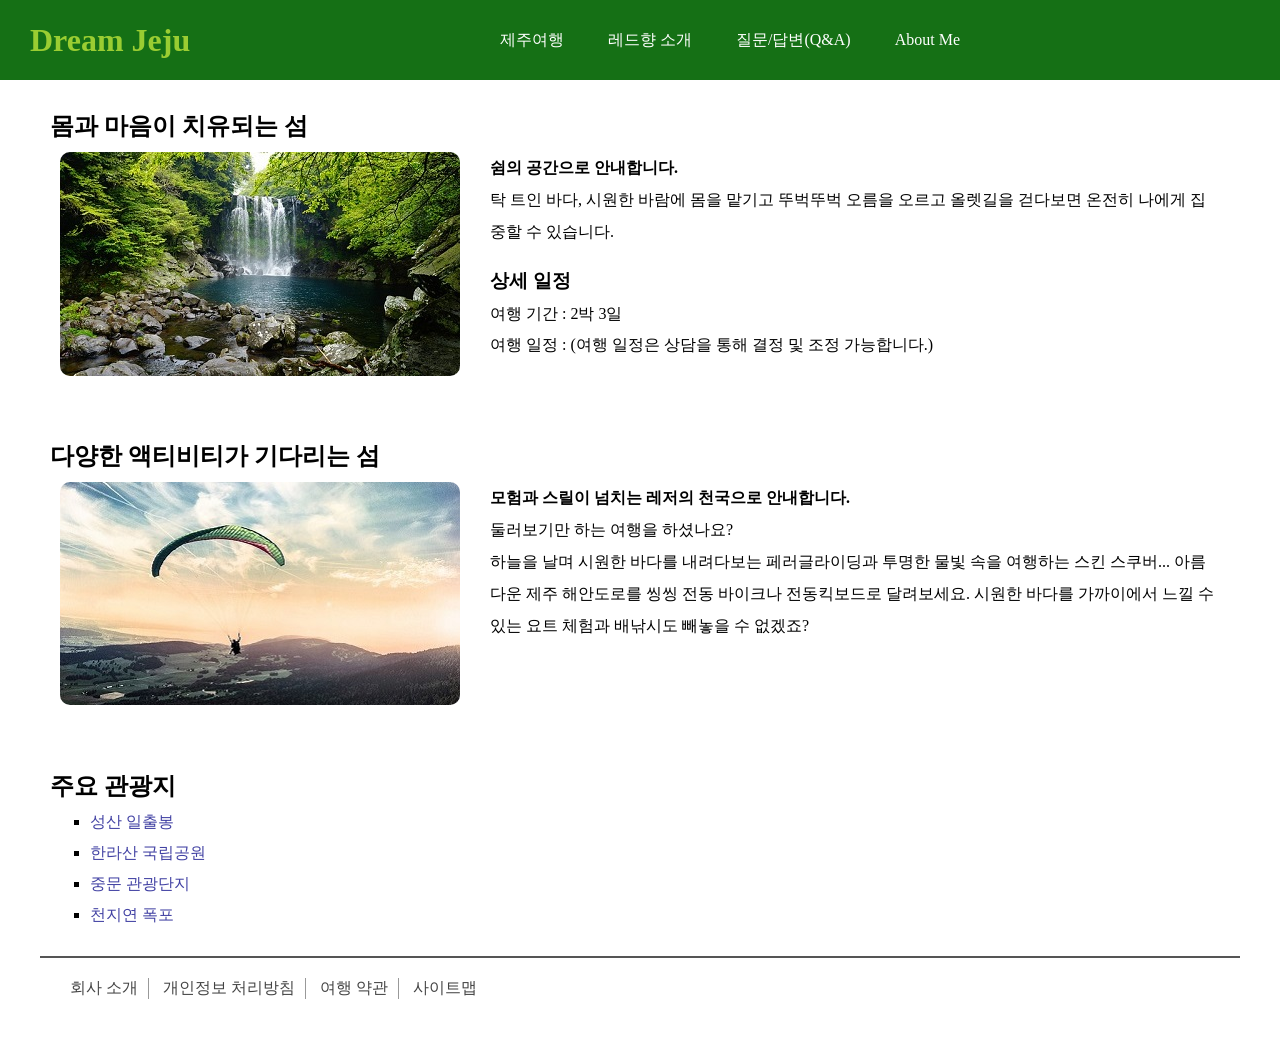
==== dream.jeju/index.html @ ddda81fd "position, dream_jeju" ====
<!DOCTYPE html>
<html lang="en">
<head>
    <meta charset="UTF-8">
    <meta http-equiv="X-UA-Compatible" content="IE=edge">
    <meta name="viewport" content="width=device-width, initial-scale=1.0">
    <title>제주 홍보 사이트입니다.</title>
    <link rel="stylesheet" href="./css/style.css">
</head>
<body>
    <div id="container">
        <header>
            <!-- 로고 -->
            <div id="logo">
                <h1><a href="./index.html">Dream Jeju</a></h1>
            </div>
            <!-- 상단 메뉴 -->
            <nav>
                <ul id="topMeun">
                    <li><a href="./index.html">제주여행</a></li>
                    <li><a href="./product.html">레드향 소개</a></li>
                    <li><a href="./qna.html">질문/답변(Q&A)</a></li>
                    <li><a href="./aboutme.html">About Me</a></li>
                </ul>
            </nav>
        </header>
        <main id="contents">
            <section id="healing">
                <h2>몸과 마음이 치유되는 섬</h2>
                <div class="detail">
                    <img src="./images/healing.jpg" alt="폭포">
                    <p><b>쉼의 공간으로 안내합니다.</b></p>
                    <p>탁 트인 바다, 시원한 바람에 몸을 맡기고 뚜벅뚜벅 오름을 오르고 
                        올렛길을 걷다보면 온전히 나에게 집중할 수 있습니다.
                    </p>
                </div>
                <div class="schedule">
                    <h3>상세 일정</h3>
                    <ul>
                        <li>여행 기간 : 2박 3일</li>
                        <li>여행 일정 : (여행 일정은 상담을 통해 결정 및 조정 가능합니다.)</li>
                    </ul>
                </div>
            </section>
            <section id="activity">
                <h2>다양한 액티비티가 기다리는 섬</h2>
                <div class="detail">
                <img src="./images/activity.jpg" alt="패러글라이딩">
                <p><b>모험과 스릴이 넘치는 레저의 천국으로 안내합니다.</b></p>
                <p>둘러보기만 하는 여행을 하셨나요?</p>
                <p>하늘을 날며 시원한 바다를 내려다보는 페러글라이딩과 투명한 물빛 속을 
                    여행하는 스킨 스쿠버... 아름다운 제주 해안도로를 씽씽 전동 바이크나 
                    전동킥보드로 달려보세요. 시원한 바다를 가까이에서 느낄 수 있는 요트 
                    체험과 배낚시도 빼놓을 수 없겠죠?
                </p>
                </div>
            </section>
            <section id="sightseeing">
                <h2>주요 관광지</h2>
                <div class="detail">
                    <ul>
                        <li><a href="#">성산 일출봉</a></li>
                        <li><a href="#">한라산 국립공원</a></li>
                        <li><a href="#">중문 관광단지</a></li>
                        <li><a href="#">천지연 폭포</a></li>
                    </ul>
                </div>
            </section>
        </main>
        <footer>
            <ul id="bottomMenu">
                <li><a href="#">회사 소개</a></li>
                <li><a href="#">개인정보 처리방침</a></li>
                <li><a href="#">여행 약관</a></li>
                <li><a href="#">사이트맵</a></li>
            </ul>
        </footer>
    </div>
</body>
</html>
---- dream.jeju/css/style.css ----
/* 전체 스타일 */
*{
    margin: 0;
    padding: 0;
}
/* 16:9 화면상 1600px로 설정 */
#container{
    width: 100%;
    margin: 0 auto;
}
main{
    width: 1200px;
    margin: 0 auto;
    box-sizing: border-box;
}
/* header영역 스타일 */
header{
    height: 80px;
    background-color: rgb(21, 112, 21);
}
header #logo{
    width: 300px;
    float: left;
    padding-left: 30px;
    line-height: 80px;
}
#logo h1 a{
    color: yellowgreen;
    text-decoration: none;
}
#logo h1{
    font-family: 휴먼편지체;
}
nav{
    width: 800px;
    float: right;
    line-height: 80px;
    /* text-align: right;
    margin-right: 100px; */
}
nav #topMeun{
    list-style: none;
}
#topMeun li{
    display: inline-block;
    padding: 0 20px;
}
#topMeun li a{
    color: white;
    text-decoration: none;
}
#topMeun li a:hover{
    color: #2fb2fb;
}

/* main 영역 스타일 */
#contents section{
    margin: 30px 10px;
}
section div{
    margin: 10px;
}
section p{
    line-height: 2;
}
#healing, #activity{
    height: 300px;
}
#healing img, #activity img{
    float: left;
    margin-right: 30px;
    border-radius: 10px;
}
/* section의 높이를 지정해줌 */
.schedule h3{
    margin-top: 20px;
}
.schedule ul li{
    list-style: none;
    margin: 10px;
}
#sightseeing ul li{
    list-style: square;
    margin: 10px 30px;
}
ul li a{
    text-decoration: none;
    color: rgb(65, 65, 163);
}
ul li a:hover{
    text-decoration: underline;
}

/* footer 영역 스타일 */
footer{
    width: 1200px;
    height: 100px;
    margin: 0 auto;
    border-top: 2px solid #555;
}
footer #bottomMenu{
    list-style: none;
    padding: 20px;
}
#bottomMenu li{
    display: inline-block;
    margin: 0;
    border-right: 1px solid #999;
    padding: 0px 10px;
}
#bottomMenu li a{
    text-decoration: none;
    color: #444;
}
#bottomMenu li:nth-child(4){
    border: none;
}
/* #bottomMenu li:last-child{
    border: none;
} */
/* product 스타일 */
#product p{
    line-height: 2;
}
#product h2{
    margin-bottom: 10px;
}
#description{
    width: 800px;
    padding: 20px 60px;
    border: 1px dotted #333;
    margin: 30px auto;
    border-top-left-radius: 30px;
    border-top-right-radius: 30px;
}
#description img{
    margin: 0px 10px 10px 10px;
    border-radius: 10px;
}
#receipe{
    width: 800px;
    border: 1px dotted #333;
    margin: 0 auto;
    padding: 20px 60px;
}
#receipe ol{
    padding-left: 20px;
    margin-top: 10px;
}
#receipe ol li{
    line-height: 1.7;
}
#package{
    width: 800px;
    padding: 20px 60px;
    border: 1px dotted #333;
    margin: 30px auto;
    border-bottom-left-radius: 30px;
    border-bottom-right-radius: 30px;
}
#package table, th, td{
    border: 1px solid #ccc;
    border-collapse: collapse;
    padding: 10px 20px;
}
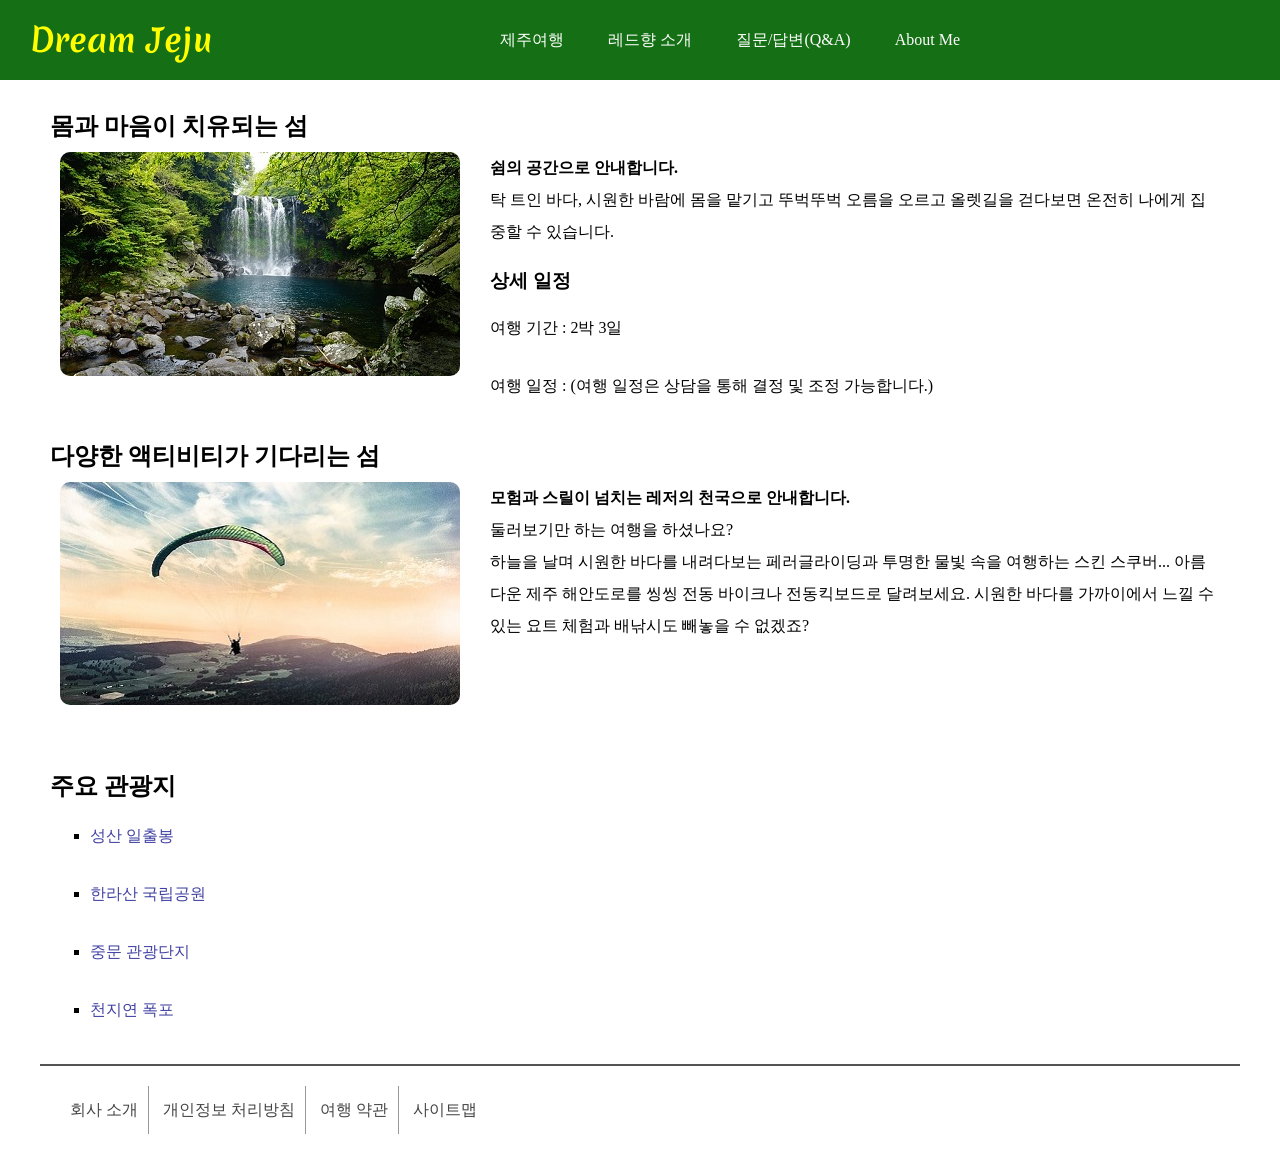
==== commit 6632659c: "animation" ====
--- a/dream.jeju/index.html
+++ b/dream.jeju/index.html
@@ -19,7 +19,7 @@
                 <ul id="topMeun">
                     <li><a href="./index.html">제주여행</a></li>
                     <li><a href="./product.html">레드향 소개</a></li>
-                    <li><a href="./qna.html">질문/답변(Q&A)</a></li>
+                    <li><a href="./q&a.html">질문/답변(Q&A)</a></li>
                     <li><a href="./aboutme.html">About Me</a></li>
                 </ul>
             </nav>
--- a/dream.jeju/css/style.css
+++ b/dream.jeju/css/style.css
@@ -1,4 +1,5 @@
 /* 전체 스타일 */
+@import url('https://fonts.googleapis.com/css2?family=Merienda:wght@600&display=swap');
 *{
     margin: 0;
     padding: 0;
@@ -25,11 +26,9 @@
     line-height: 80px;
 }
 #logo h1 a{
-    color: yellowgreen;
-    text-decoration: none;
-}
-#logo h1{
-    font-family: 휴먼편지체;
+    color: yellow;
+    text-decoration: none;
+    font-family: Merienda;
 }
 nav{
     width: 800px;
@@ -162,4 +161,58 @@
     border: 1px solid #ccc;
     border-collapse: collapse;
     padding: 10px 20px;
+}
+/* Q & A 스타일 */
+#board section h1{
+    margin: 30px 10px;
+    text-align: center;
+}
+#board #tbl_board{
+    border: 1.5px solid #0f0;
+    border-collapse: collapse;
+    width: 700px;
+    margin: 0 auto 50px;
+}
+#tbl_board th{
+    background-color: beige;
+}
+#tbl_board 
+td:nth-child(1), 
+td:nth-child(3), 
+td:nth-child(4)
+{
+    text-align: center;
+}
+#tbl_board 
+td:first-child{
+    width: 50px;
+}
+.btn{
+    text-align: right;
+    margin-right: 250px;
+}
+.btn button{
+    padding: 10px 15px;
+    margin-bottom: 50px;
+}
+#profile{
+    margin: 0 30px;
+}
+#intro h1{
+    margin: 20px 0;
+    font-size: 30px;
+    font-family: 궁서체;
+}
+#intro a{
+    text-decoration: none;
+    font-size: 20px;
+    color: rgb(9, 92, 92);
+}
+#profile h2{
+    color: gray;
+    margin: 10px;
+}
+#skill, #career, ul li{
+    list-style: none;
+    line-height: 3;
 }
